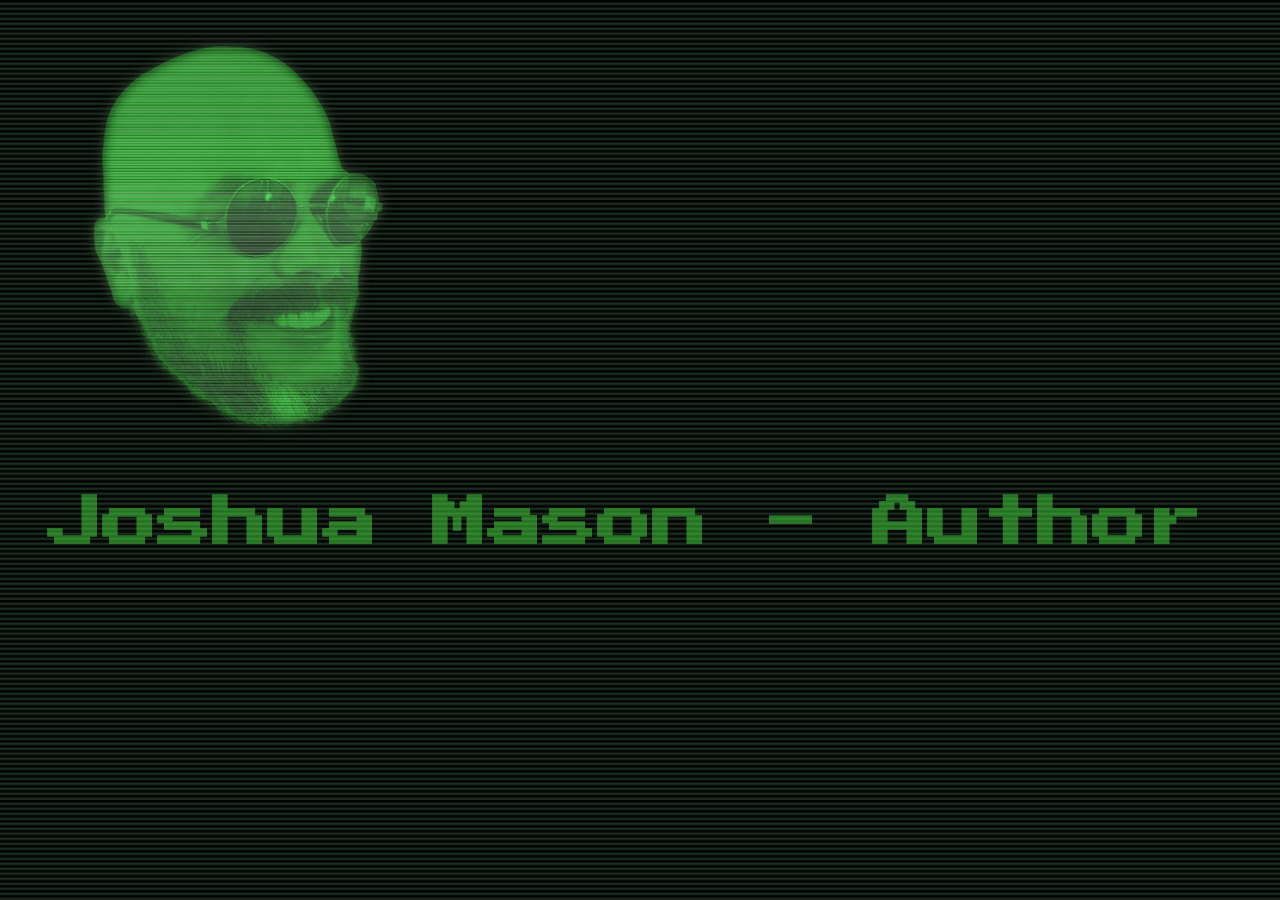
==== index.html @ df0a68a9 "more practicing" ====
<!DOCTYPE html>
<html>

<head>
	<meta charset="utf-8">
	<title>Joshua Mason - Author</title>
	<link rel="preconnect" href="https://fonts.googleapis.com">
    <link rel="preconnect" href="https://fonts.gstatic.com" crossorigin>
    <link href="https://fonts.googleapis.com/css2?family=Press+Start+2P&display=swap" rel="stylesheet">
    <link rel="stylesheet" type="text/css" href="css/home.css">
        
</head>

<body>
    <!-- header image and title -->
    <header>
        
        <div>
            <img src="img/joshhead_sm.png">
            <span><h1>Joshua Mason - Author</h1></span>
        </div>

    </header>

    <main>

        
    </main>

</body>
</html>
---- css/home.css ----
body{
		background-image: url("../img/scanlines_background.jpg");
		}

h1,h2{
        font-family: 'Press Start 2P', cursive;
        color: #48DE41;
        font-size: 55px;
        opacity: 0.5;
        }

div {
  text-align: justify;

}
header {
    padding-right: 60px;
    padding-left: 40px;
}

img, span {
  display: inline-block;
  vertical-align: middle;
}

div:after {
  content: '';
  display: inline-block;
  width: 100%;
}
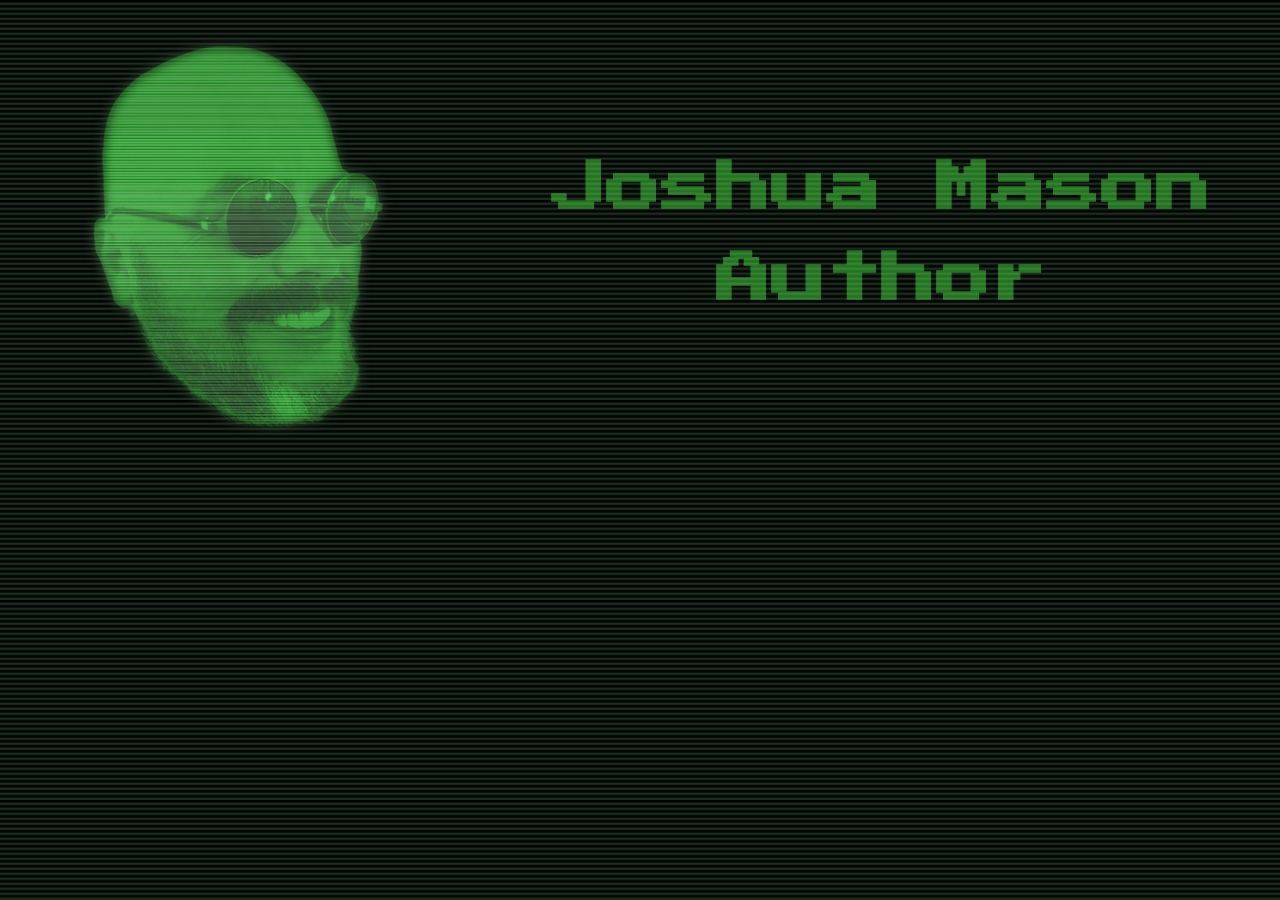
==== commit 2b59410f: "nbsp stuff" ====
--- a/index.html
+++ b/index.html
@@ -17,7 +17,8 @@
         
         <div>
             <img src="img/joshhead_sm.png">
-            <span><h1>Joshua Mason - Author</h1></span>
+            <span><h1>Joshua Mason</h1>
+                <h1>&nbsp;&nbsp;&nbsp;Author</h1></span>
         </div>
 
     </header>
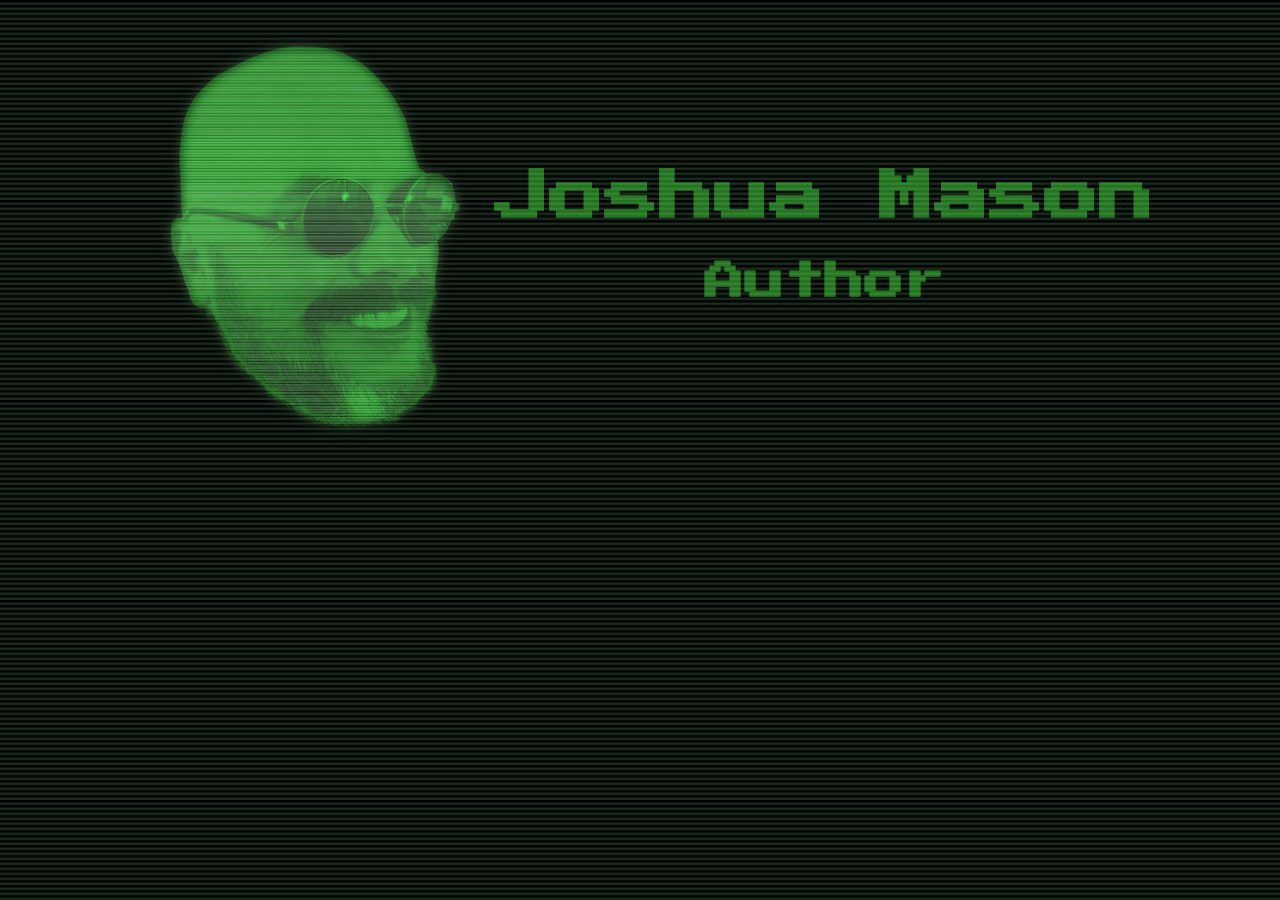
==== commit c3c78b21: "more tweaking" ====
--- a/index.html
+++ b/index.html
@@ -18,7 +18,7 @@
         <div>
             <img src="img/joshhead_sm.png">
             <span><h1>Joshua Mason</h1>
-                <h1>&nbsp;&nbsp;&nbsp;Author</h1></span>
+                <h2>Author</h2></span>
         </div>
 
     </header>
--- a/css/home.css
+++ b/css/home.css
@@ -2,20 +2,26 @@
 		background-image: url("../img/scanlines_background.jpg");
 		}
 
-h1,h2{
-        font-family: 'Press Start 2P', cursive;
-        color: #48DE41;
-        font-size: 55px;
-        opacity: 0.5;
-        }
+h1 {
+    font-family: 'Press Start 2P', cursive;
+    color: #48DE41;
+    font-size: 55px;
+    opacity: 0.5;
+    }
+h2 {
+    font-family: 'Press Start 2P', cursive;
+    color: #48DE41;
+    font-size: 40px;
+    opacity: 0.5;
+    }
 
 div {
-  text-align: justify;
+  text-align: center;
 
 }
 header {
-    padding-right: 60px;
-    padding-left: 40px;
+    padding-right: 50px;
+    padding-left: 50px;
 }
 
 img, span {
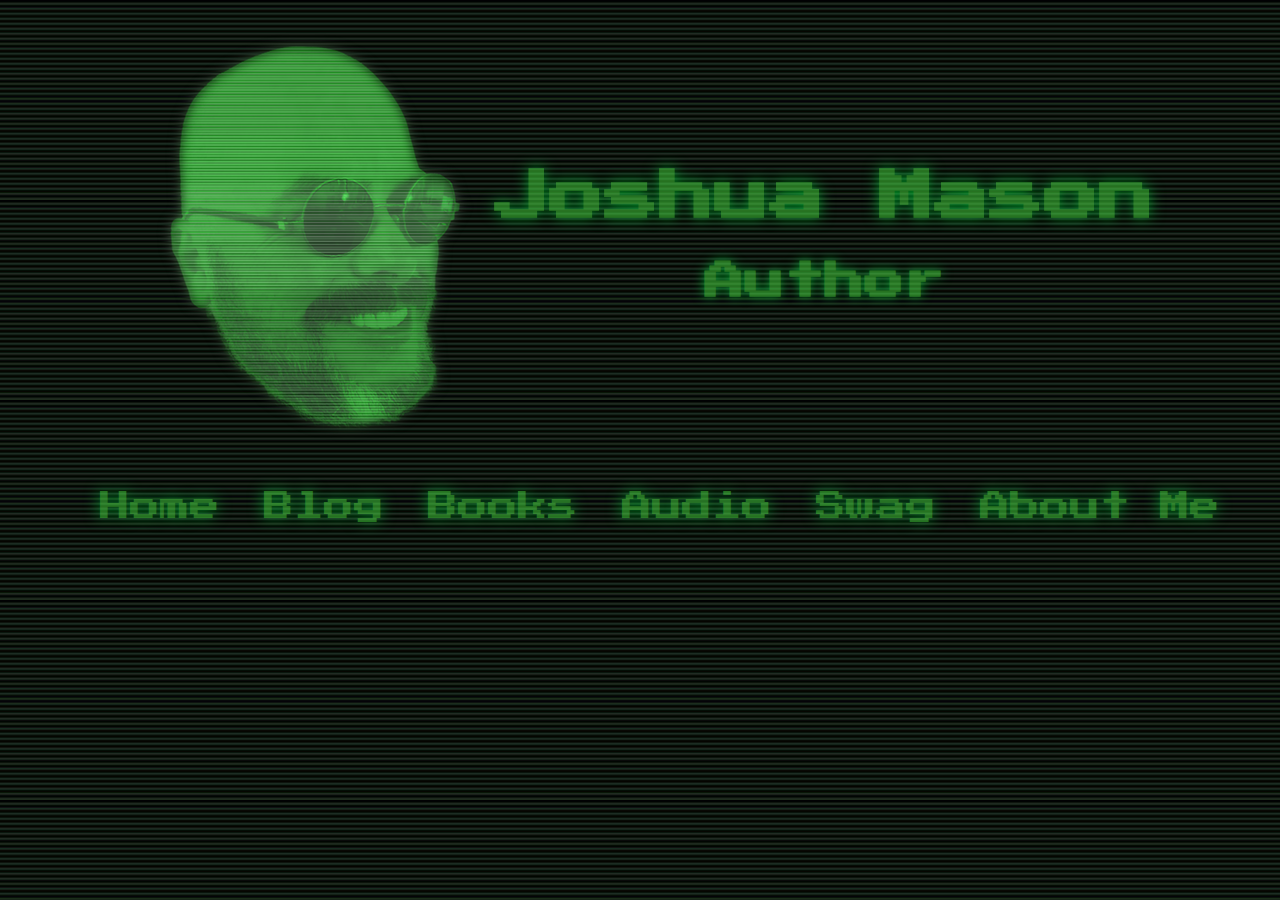
==== commit b0271b45: "menu and stuff" ====
--- a/index.html
+++ b/index.html
@@ -22,7 +22,16 @@
         </div>
 
     </header>
-
+<nav>
+    <ul>
+        <li><a href="#">Home</a></li>
+        <li><a href="#">Blog</a></li>
+        <li><a href="#">Books</a></li>
+        <li><a href="#">Audio</a></li>
+        <li><a href="#">Swag</a></li>
+        <li><a href="#">About Me</a></li>
+    </ul>
+</nav>
     <main>
 
         
--- a/css/home.css
+++ b/css/home.css
@@ -7,12 +7,14 @@
     color: #48DE41;
     font-size: 55px;
     opacity: 0.5;
+    text-shadow: 0px 0px 15px #00ff44;
     }
 h2 {
     font-family: 'Press Start 2P', cursive;
     color: #48DE41;
     font-size: 40px;
     opacity: 0.5;
+    text-shadow: 0px 0px 12px #00ff44;
     }
 
 div {
@@ -33,4 +35,29 @@
   content: '';
   display: inline-block;
   width: 100%;
-}+}
+
+ul {
+    text-align: center;
+}
+
+ul li {
+    list-style: none;
+    display: inline-block;
+ }
+
+ul li a {
+    display: block;
+    text-decoration: none;
+    font-family: 'Press Start 2P', cursive;
+    color: #48DE41;
+    font-size: 30px;
+    opacity: 0.5;
+    text-shadow: 0px 0px 15px #00ff44;
+    padding: 0 20px;
+
+}
+
+
+
+
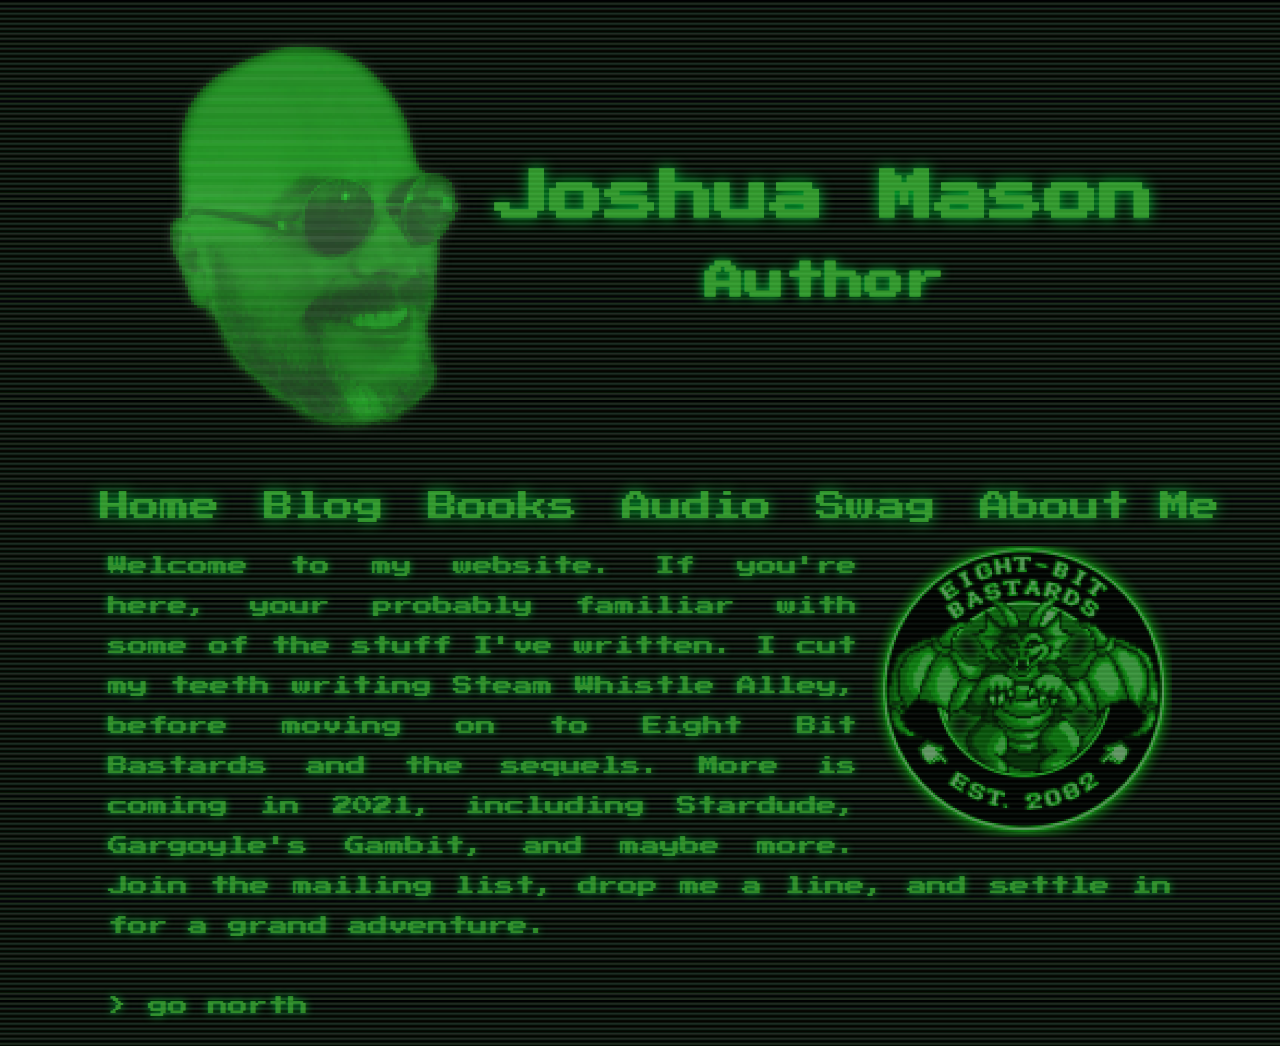
==== commit 333dfba1: "more doodling" ====
--- a/index.html
+++ b/index.html
@@ -24,16 +24,24 @@
     </header>
 <nav>
     <ul>
-        <li><a href="#">Home</a></li>
-        <li><a href="#">Blog</a></li>
-        <li><a href="#">Books</a></li>
-        <li><a href="#">Audio</a></li>
-        <li><a href="#">Swag</a></li>
-        <li><a href="#">About Me</a></li>
+        <li><a href="home.html">Home</a></li>
+        <li><a href="blog.html">Blog</a></li>
+        <li><a href="books.html">Books</a></li>
+        <li><a href="audio.html">Audio</a></li>
+        <li><a href="swag.html">Swag</a></li>
+        <li><a href="about_me.html">About Me</a></li>
     </ul>
 </nav>
     <main>
+    <p>
+        <img style="float: right; margin: 0px 0px 15px 15px;" src="img/8bb_green.png" width="300" />
+         Welcome to my website. If you're here, your probably familiar with some of the stuff I've written. I cut my teeth writing Steam Whistle Alley, before moving on to Eight Bit Bastards and the sequels. More is coming in 2021, including Stardude, Gargoyle's Gambit, and maybe more. Join the mailing list, drop me a line, and settle in for a grand adventure. 
+         <br>
+         <br>
 
+    > go north
+
+    </p>
         
     </main>
 
--- a/css/home.css
+++ b/css/home.css
@@ -6,16 +6,34 @@
     font-family: 'Press Start 2P', cursive;
     color: #48DE41;
     font-size: 55px;
-    opacity: 0.5;
+    opacity: 0.65;
     text-shadow: 0px 0px 15px #00ff44;
+    text-align: center;
     }
 h2 {
     font-family: 'Press Start 2P', cursive;
     color: #48DE41;
     font-size: 40px;
-    opacity: 0.5;
+    opacity: 0.65;
     text-shadow: 0px 0px 12px #00ff44;
     }
+
+
+p {font-family: 'Press Start 2P', cursive;
+    color: #48DE41;
+    font-size: 20px;
+    opacity: 0.6;
+    text-shadow: 0px 0px 8px #00ff44;
+    text-align: justify;
+    line-height: 200%;
+    padding-top: 75;
+    padding-right: 100px;
+    padding-left: 100px;
+}
+
+img {
+    opacity: .95
+}
 
 div {
   text-align: center;
@@ -52,12 +70,14 @@
     font-family: 'Press Start 2P', cursive;
     color: #48DE41;
     font-size: 30px;
-    opacity: 0.5;
+    opacity: 0.65;
     text-shadow: 0px 0px 15px #00ff44;
     padding: 0 20px;
 
 }
 
+ul li a:hover {
+    opacity:  .95;
+}
 
 
-
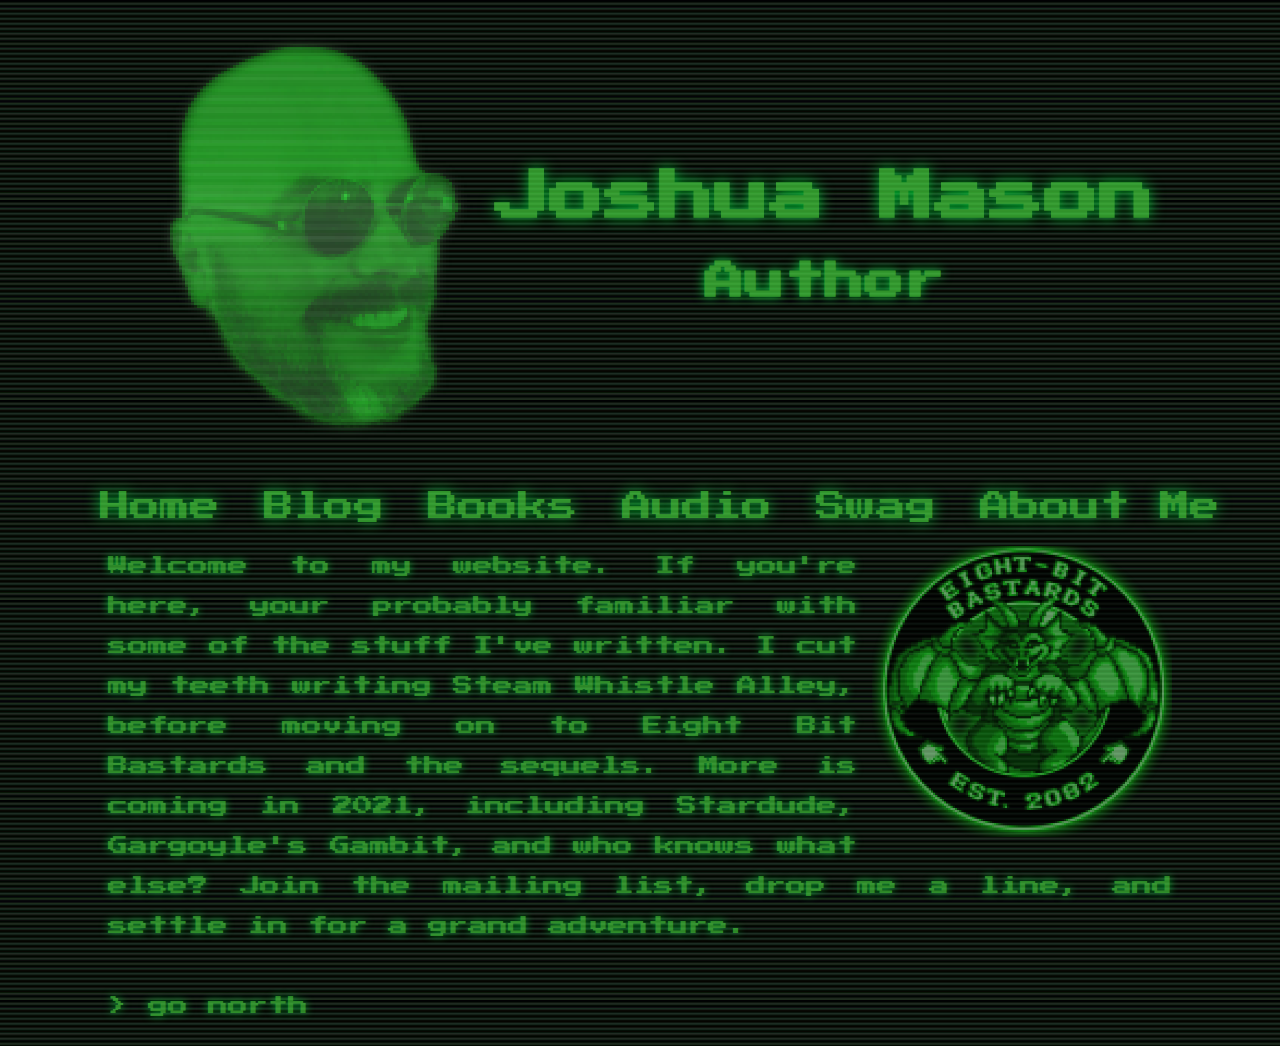
==== commit 227b5ee7: "testing out once more twice" ====
--- a/index.html
+++ b/index.html
@@ -35,7 +35,7 @@
     <main>
     <p>
         <img style="float: right; margin: 0px 0px 15px 15px;" src="img/8bb_green.png" width="300" />
-         Welcome to my website. If you're here, your probably familiar with some of the stuff I've written. I cut my teeth writing Steam Whistle Alley, before moving on to Eight Bit Bastards and the sequels. More is coming in 2021, including Stardude, Gargoyle's Gambit, and maybe more. Join the mailing list, drop me a line, and settle in for a grand adventure. 
+         Welcome to my website. If you're here, your probably familiar with some of the stuff I've written. I cut my teeth writing Steam Whistle Alley, before moving on to Eight Bit Bastards and the sequels. More is coming in 2021, including Stardude, Gargoyle's Gambit, and who knows what else? Join the mailing list, drop me a line, and settle in for a grand adventure. 
          <br>
          <br>
 
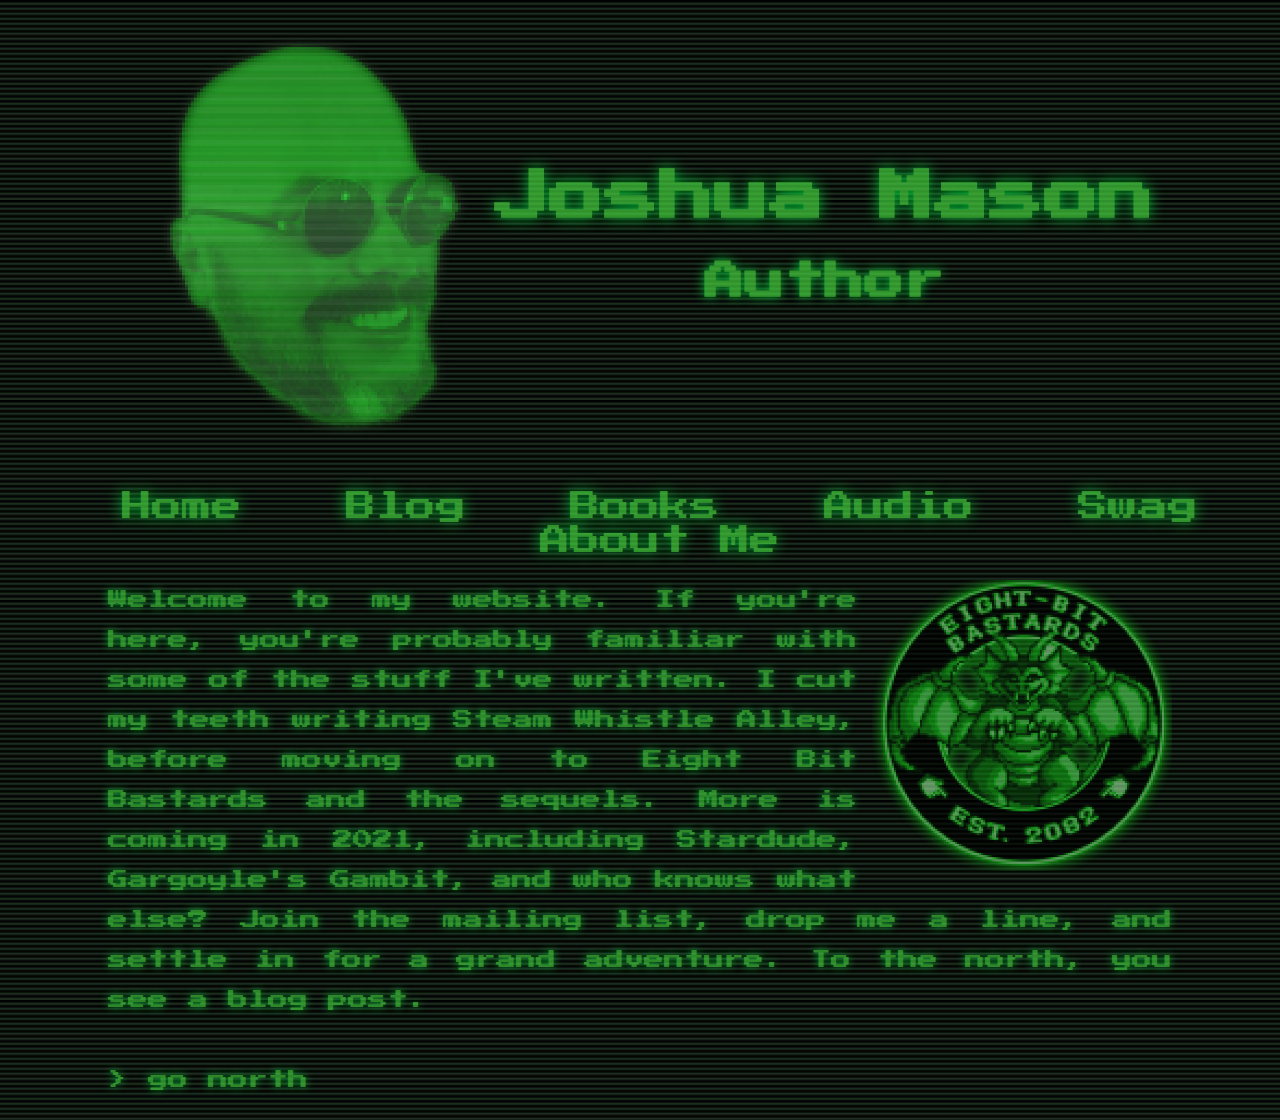
==== commit 7bdb4f81: "Update index.html" ====
--- a/index.html
+++ b/index.html
@@ -35,7 +35,7 @@
     <main>
     <p>
         <img style="float: right; margin: 0px 0px 15px 15px;" src="img/8bb_green.png" width="300" />
-         Welcome to my website. If you're here, your probably familiar with some of the stuff I've written. I cut my teeth writing Steam Whistle Alley, before moving on to Eight Bit Bastards and the sequels. More is coming in 2021, including Stardude, Gargoyle's Gambit, and who knows what else? Join the mailing list, drop me a line, and settle in for a grand adventure. 
+         Welcome to my website. If you're here, you're probably familiar with some of the stuff I've written. I cut my teeth writing Steam Whistle Alley, before moving on to Eight Bit Bastards and the sequels. More is coming in 2021, including Stardude, Gargoyle's Gambit, and who knows what else? Join the mailing list, drop me a line, and settle in for a grand adventure. To the north, you see a blog post. 
          <br>
          <br>
 
--- a/css/home.css
+++ b/css/home.css
@@ -72,7 +72,7 @@
     font-size: 30px;
     opacity: 0.65;
     text-shadow: 0px 0px 15px #00ff44;
-    padding: 0 20px;
+    padding: 0 50px;
 
 }
 
